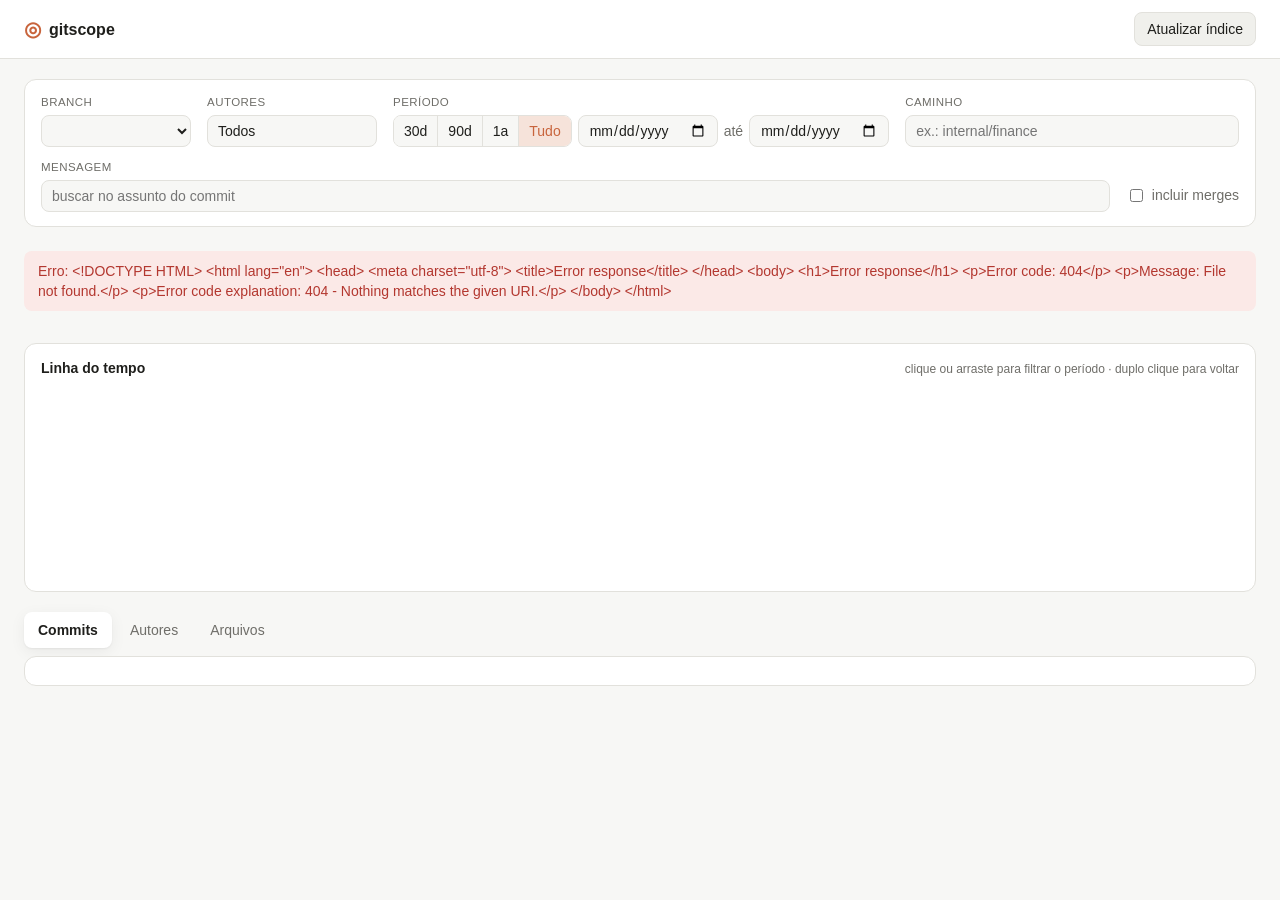
==== web/index.html @ e35d4473 "feat: interactive git history explorer with local web UI Index commits into a local SQLite database " ====
<!doctype html>
<html lang="pt-BR">
<head>
  <meta charset="utf-8">
  <meta name="viewport" content="width=device-width, initial-scale=1">
  <title>gitscope</title>
  <link rel="stylesheet" href="style.css">
</head>
<body>
  <header class="top">
    <div class="brand"><span class="logo">◎</span> gitscope <span class="repo" id="repo-name"></span></div>
    <div class="repo-meta" id="repo-meta"></div>
    <button class="btn" id="sync-btn" title="Lê commits novos do repositório">Atualizar índice</button>
  </header>

  <main>
    <section class="filters">
      <label class="field">
        <span>Branch</span>
        <select id="f-ref"></select>
      </label>

      <div class="field picker">
        <span>Autores</span>
        <button class="input" id="f-authors-btn" type="button">Todos</button>
        <div class="popover" id="f-authors-pop" hidden>
          <input class="input" id="f-authors-search" placeholder="Buscar autor" autocomplete="off">
          <div class="picker-list" id="f-authors-list"></div>
          <div class="popover-foot">
            <button class="link" id="f-authors-clear" type="button">Limpar seleção</button>
          </div>
        </div>
      </div>

      <div class="field">
        <span>Período</span>
        <div class="period">
          <div class="presets" id="f-presets">
            <button type="button" data-days="30">30d</button>
            <button type="button" data-days="90">90d</button>
            <button type="button" data-days="365">1a</button>
            <button type="button" data-days="0">Tudo</button>
          </div>
          <input class="input" type="date" id="f-since" aria-label="De">
          <span class="muted">até</span>
          <input class="input" type="date" id="f-until" aria-label="Até">
        </div>
      </div>

      <label class="field grow">
        <span>Caminho</span>
        <input class="input" id="f-path" placeholder="ex.: internal/finance" autocomplete="off">
      </label>

      <label class="field grow">
        <span>Mensagem</span>
        <input class="input" id="f-q" placeholder="buscar no assunto do commit" autocomplete="off">
      </label>

      <label class="check">
        <input type="checkbox" id="f-merges"> incluir merges
      </label>
    </section>

    <div class="chips" id="chips"></div>
    <div class="error" id="error" hidden></div>

    <section class="cards" id="cards"></section>

    <section class="panel">
      <div class="panel-head">
        <h2>Linha do tempo <span class="muted" id="bucket-label"></span></h2>
        <span class="hint">clique ou arraste para filtrar o período · duplo clique para voltar</span>
      </div>
      <div class="timeline" id="timeline"></div>
      <div class="tooltip" id="tooltip" hidden></div>
    </section>

    <nav class="tabs" id="tabs">
      <button type="button" data-tab="commits">Commits</button>
      <button type="button" data-tab="authors">Autores</button>
      <button type="button" data-tab="files">Arquivos</button>
    </nav>
    <section class="panel" id="tab-body"></section>
  </main>

  <div class="backdrop" id="backdrop" hidden></div>
  <aside class="drawer" id="drawer" hidden aria-label="Detalhe do commit">
    <button class="close" id="drawer-close" aria-label="Fechar">×</button>
    <div id="drawer-body"></div>
  </aside>

  <script type="module" src="app.js"></script>
</body>
</html>
---- web/style.css ----
:root {
  --bg: #f7f7f5;
  --surface: #ffffff;
  --surface-2: #f0f0ec;
  --border: #e2e1dc;
  --text: #1f1f1c;
  --muted: #6f6e69;
  --accent: #c8643c;
  --accent-soft: #f6e3da;
  --bar: #d98a66;
  --bar-hover: #c8643c;
  --add: #2e7d4f;
  --add-bg: #e6f4ea;
  --del: #b3372f;
  --del-bg: #fbe9e7;
  --hunk: #5b6cc2;
  --shadow: 0 1px 2px rgba(0, 0, 0, .05), 0 4px 16px rgba(0, 0, 0, .06);
  --mono: ui-monospace, SFMono-Regular, Menlo, Consolas, monospace;
}

@media (prefers-color-scheme: dark) {
  :root {
    --bg: #161614;
    --surface: #1e1e1b;
    --surface-2: #272723;
    --border: #34332e;
    --text: #ecebe6;
    --muted: #9c9a92;
    --accent: #e0825a;
    --accent-soft: #3a2a22;
    --bar: #b8704f;
    --bar-hover: #e0825a;
    --add: #6cc98f;
    --add-bg: #1d3325;
    --del: #f08a80;
    --del-bg: #3a2120;
    --hunk: #95a3f0;
    --shadow: 0 1px 2px rgba(0, 0, 0, .3), 0 4px 16px rgba(0, 0, 0, .3);
  }
}

* { box-sizing: border-box; }

body {
  margin: 0;
  background: var(--bg);
  color: var(--text);
  font: 14px/1.45 -apple-system, BlinkMacSystemFont, "Segoe UI", Roboto, sans-serif;
}

button { font: inherit; color: inherit; cursor: pointer; }
.muted { color: var(--muted); }
.mono { font-family: var(--mono); font-size: 12.5px; }
.num { text-align: right; font-variant-numeric: tabular-nums; white-space: nowrap; }
.add { color: var(--add); }
.del { color: var(--del); }

/* header */
.top {
  display: flex; align-items: center; gap: 16px;
  padding: 12px 24px;
  background: var(--surface);
  border-bottom: 1px solid var(--border);
  position: sticky; top: 0; z-index: 10;
}
.brand { font-weight: 650; font-size: 16px; display: flex; align-items: center; gap: 8px; }
.logo { color: var(--accent); font-size: 20px; }
.repo { color: var(--muted); font-weight: 500; }
.repo-meta { color: var(--muted); font-size: 12.5px; flex: 1; }

.btn {
  border: 1px solid var(--border); background: var(--surface-2);
  padding: 6px 12px; border-radius: 8px;
}
.btn:hover { border-color: var(--accent); }
.btn:disabled { opacity: .6; cursor: progress; }
.link { background: none; border: 0; color: var(--accent); padding: 0; }

main { max-width: 1280px; margin: 0 auto; padding: 20px 24px 60px; }

/* filters */
.filters {
  display: flex; flex-wrap: wrap; gap: 12px 16px; align-items: flex-end;
  background: var(--surface); border: 1px solid var(--border);
  border-radius: 12px; padding: 14px 16px;
}
.field { display: flex; flex-direction: column; gap: 4px; min-width: 150px; }
.field.grow { flex: 1; min-width: 180px; }
.field > span { font-size: 11.5px; text-transform: uppercase; letter-spacing: .04em; color: var(--muted); }
.input, select {
  height: 32px; padding: 0 10px;
  border: 1px solid var(--border); border-radius: 8px;
  background: var(--bg); color: var(--text); font: inherit;
}
button.input { text-align: left; min-width: 170px; }
.input:focus, select:focus { outline: 2px solid var(--accent-soft); border-color: var(--accent); }
.check { display: flex; align-items: center; gap: 6px; height: 32px; color: var(--muted); }

.period { display: flex; align-items: center; gap: 6px; flex-wrap: wrap; }
.period input { width: 140px; }
.presets { display: flex; border: 1px solid var(--border); border-radius: 8px; overflow: hidden; }
.presets button {
  border: 0; background: var(--bg); padding: 0 10px; height: 30px;
  border-right: 1px solid var(--border);
}
.presets button:last-child { border-right: 0; }
.presets button:hover, .presets button.on { background: var(--accent-soft); color: var(--accent); }

.picker { position: relative; }
.popover {
  position: absolute; top: calc(100% + 6px); left: 0; z-index: 20;
  width: 320px; background: var(--surface);
  border: 1px solid var(--border); border-radius: 10px;
  box-shadow: var(--shadow); padding: 10px;
}
.popover .input { width: 100%; }
.picker-list { max-height: 300px; overflow: auto; margin: 8px 0; }
.picker-item {
  display: flex; align-items: center; gap: 8px;
  padding: 5px 6px; border-radius: 6px; cursor: pointer;
}
.picker-item:hover { background: var(--surface-2); }
.picker-item .name { flex: 1; overflow: hidden; text-overflow: ellipsis; white-space: nowrap; }
.popover-foot { display: flex; justify-content: flex-end; }

/* chips */
.chips { display: flex; flex-wrap: wrap; gap: 6px; margin: 12px 0 0; min-height: 0; }
.chip {
  display: inline-flex; align-items: center; gap: 6px;
  background: var(--accent-soft); color: var(--accent);
  border-radius: 999px; padding: 3px 4px 3px 10px; font-size: 12.5px;
}
.chip button { border: 0; background: none; color: inherit; font-size: 15px; line-height: 1; padding: 0 4px; }

.error {
  margin-top: 12px; padding: 10px 14px; border-radius: 8px;
  background: var(--del-bg); color: var(--del);
}

/* cards */
.cards { display: grid; grid-template-columns: repeat(auto-fit, minmax(150px, 1fr)); gap: 12px; margin: 16px 0; }
.card {
  background: var(--surface); border: 1px solid var(--border);
  border-radius: 12px; padding: 14px 16px;
}
.card .label { font-size: 12px; color: var(--muted); }
.card .value { font-size: 24px; font-weight: 650; font-variant-numeric: tabular-nums; margin-top: 2px; }
.card .sub { font-size: 12px; color: var(--muted); }

/* panels */
.panel {
  background: var(--surface); border: 1px solid var(--border);
  border-radius: 12px; padding: 14px 16px; position: relative;
}
.panel-head { display: flex; align-items: baseline; justify-content: space-between; gap: 12px; flex-wrap: wrap; }
.panel h2 { font-size: 14px; margin: 0 0 8px; }
.hint { font-size: 12px; color: var(--muted); }
.empty { color: var(--muted); padding: 24px 0; text-align: center; }

/* timeline */
.timeline { height: 190px; user-select: none; }
.timeline svg { display: block; width: 100%; height: 100%; }
.timeline .bar { fill: var(--bar); }
.timeline .bar.hover { fill: var(--bar-hover); }
.timeline .axis { fill: var(--muted); font-size: 11px; }
.timeline .grid { stroke: var(--border); }
.timeline .brush { fill: var(--accent); opacity: .15; }
.tooltip {
  position: absolute; pointer-events: none; z-index: 5;
  background: var(--text); color: var(--bg);
  padding: 6px 10px; border-radius: 8px; font-size: 12px; white-space: nowrap;
}

/* tabs */
.tabs { display: flex; gap: 4px; margin: 20px 0 8px; }
.tabs button {
  border: 0; background: none; padding: 8px 14px; border-radius: 8px; color: var(--muted);
}
.tabs button:hover { background: var(--surface-2); }
.tabs button.on { background: var(--surface); color: var(--text); font-weight: 600; box-shadow: var(--shadow); }

/* tables */
table { width: 100%; border-collapse: collapse; }
th {
  text-align: left; font-size: 11.5px; text-transform: uppercase; letter-spacing: .04em;
  color: var(--muted); font-weight: 500; padding: 6px 8px; border-bottom: 1px solid var(--border);
}
td { padding: 7px 8px; border-bottom: 1px solid var(--border); vertical-align: middle; }
tr.row { cursor: pointer; }
tr.row:hover td { background: var(--surface-2); }
tr.row.selected td { background: var(--accent-soft); }
td.subject { max-width: 520px; overflow: hidden; text-overflow: ellipsis; white-space: nowrap; }
td.path { font-family: var(--mono); font-size: 12.5px; word-break: break-all; }
tr.gone td.path { color: var(--muted); text-decoration: line-through; }
.tag {
  font-size: 11px; border: 1px solid var(--border); color: var(--muted);
  border-radius: 4px; padding: 0 5px; margin-left: 6px; font-family: inherit;
}
.meter { display: flex; align-items: center; gap: 8px; min-width: 160px; }
.meter .track { flex: 1; height: 6px; background: var(--surface-2); border-radius: 3px; overflow: hidden; }
.meter .fill { height: 100%; background: var(--bar); border-radius: 3px; }
.more { display: flex; justify-content: center; padding-top: 12px; }

/* drawer */
.backdrop { position: fixed; inset: 0; background: rgba(0, 0, 0, .25); z-index: 30; }
.drawer {
  position: fixed; top: 0; right: 0; bottom: 0; z-index: 31;
  width: min(820px, 100%); background: var(--surface);
  border-left: 1px solid var(--border); box-shadow: var(--shadow);
  overflow: auto; padding: 20px 24px;
}
.drawer .close {
  position: absolute; top: 12px; right: 14px;
  border: 0; background: none; font-size: 24px; color: var(--muted);
}
.drawer h3 { margin: 0 32px 6px 0; font-size: 17px; }
.drawer .meta { color: var(--muted); font-size: 12.5px; display: flex; flex-wrap: wrap; gap: 4px 14px; }
.drawer .files { margin: 16px 0; }
.drawer .files td { padding: 4px 8px; }
.diff {
  font-family: var(--mono); font-size: 12px; line-height: 1.5;
  background: var(--bg); border: 1px solid var(--border); border-radius: 8px;
  overflow: auto; padding: 8px 0; margin: 0;
}
.diff span { display: block; padding: 0 12px; white-space: pre; min-width: max-content; }
.diff .l-add { background: var(--add-bg); color: var(--add); }
.diff .l-del { background: var(--del-bg); color: var(--del); }
.diff .l-hunk { color: var(--hunk); }
.diff .l-file { font-weight: 700; margin-top: 10px; }

@media (max-width: 720px) {
  .top { padding: 10px 16px; flex-wrap: wrap; }
  .repo-meta { order: 3; flex-basis: 100%; }
  main { padding: 16px; }
  .field, .field.grow { min-width: 100%; }
  td.subject { max-width: 200px; }
}
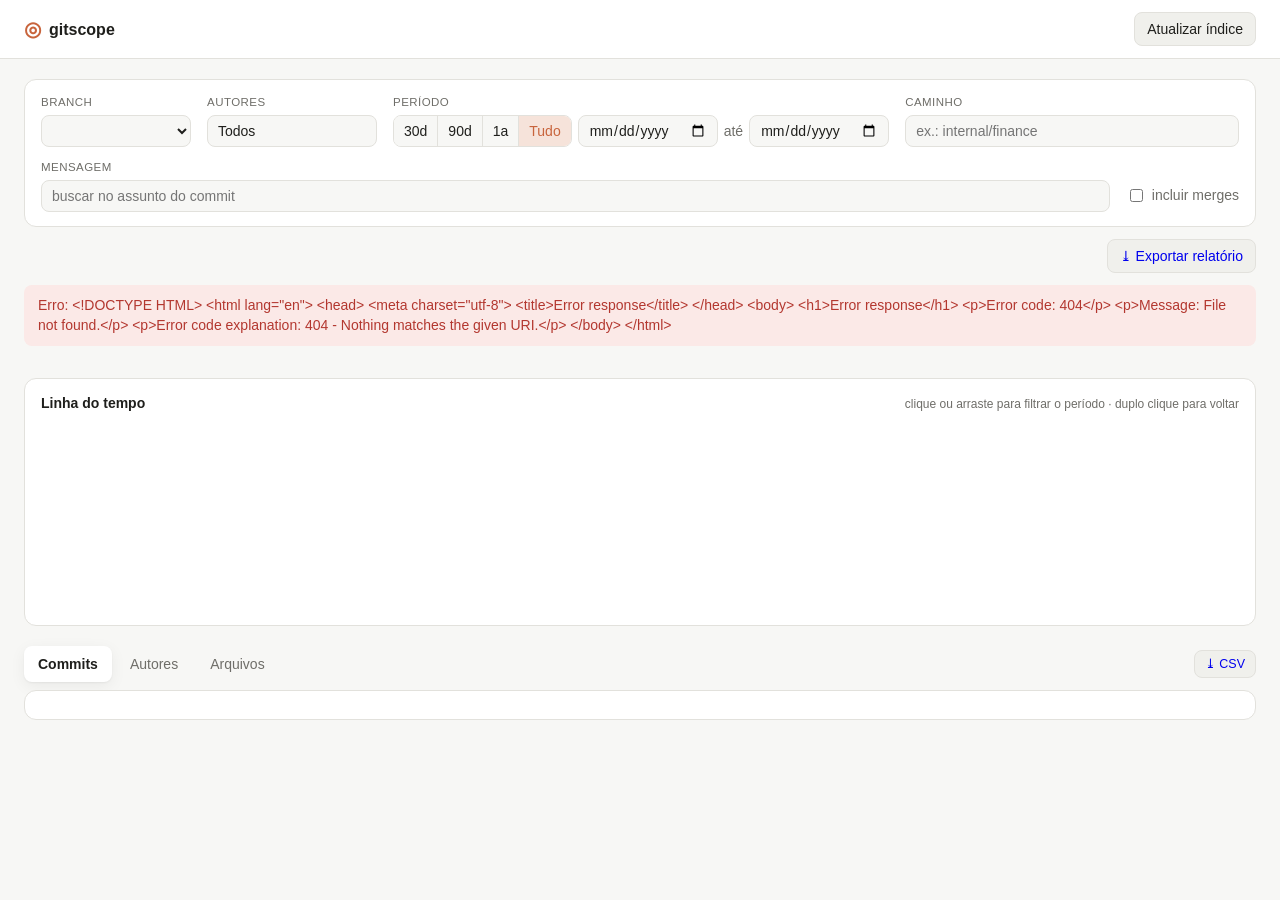
==== commit 86effabd: "feat: export filtered view as HTML report and CSV - standalone HTML report (no scripts or external a" ====
--- a/web/index.html
+++ b/web/index.html
@@ -62,7 +62,11 @@
       </label>
     </section>
 
-    <div class="chips" id="chips"></div>
+    <div class="bar">
+      <div class="chips" id="chips"></div>
+      <a class="btn" id="export-report" href="#" download
+         title="Baixa um HTML autocontido com o que está na tela, respeitando os filtros">⤓ Exportar relatório</a>
+    </div>
     <div class="error" id="error" hidden></div>
 
     <section class="cards" id="cards"></section>
@@ -80,6 +84,8 @@
       <button type="button" data-tab="commits">Commits</button>
       <button type="button" data-tab="authors">Autores</button>
       <button type="button" data-tab="files">Arquivos</button>
+      <a class="btn small" id="export-csv" href="#" download
+         title="Baixa todas as linhas desta aba no filtro atual (separador ;)">⤓ CSV</a>
     </nav>
     <section class="panel" id="tab-body"></section>
   </main>
--- a/web/style.css
+++ b/web/style.css
@@ -123,8 +123,13 @@
 .picker-item .name { flex: 1; overflow: hidden; text-overflow: ellipsis; white-space: nowrap; }
 .popover-foot { display: flex; justify-content: flex-end; }
 
-/* chips */
-.chips { display: flex; flex-wrap: wrap; gap: 6px; margin: 12px 0 0; min-height: 0; }
+/* chips and export */
+.bar { display: flex; align-items: flex-start; gap: 12px; margin-top: 12px; }
+.chips { display: flex; flex-wrap: wrap; gap: 6px; flex: 1; min-height: 32px; align-items: center; }
+a.btn { text-decoration: none; white-space: nowrap; display: inline-flex; align-items: center; }
+.btn.small { padding: 4px 10px; font-size: 12.5px; }
+.tabs { align-items: center; }
+.tabs #export-csv { margin-left: auto; }
 .chip {
   display: inline-flex; align-items: center; gap: 6px;
   background: var(--accent-soft); color: var(--accent);
